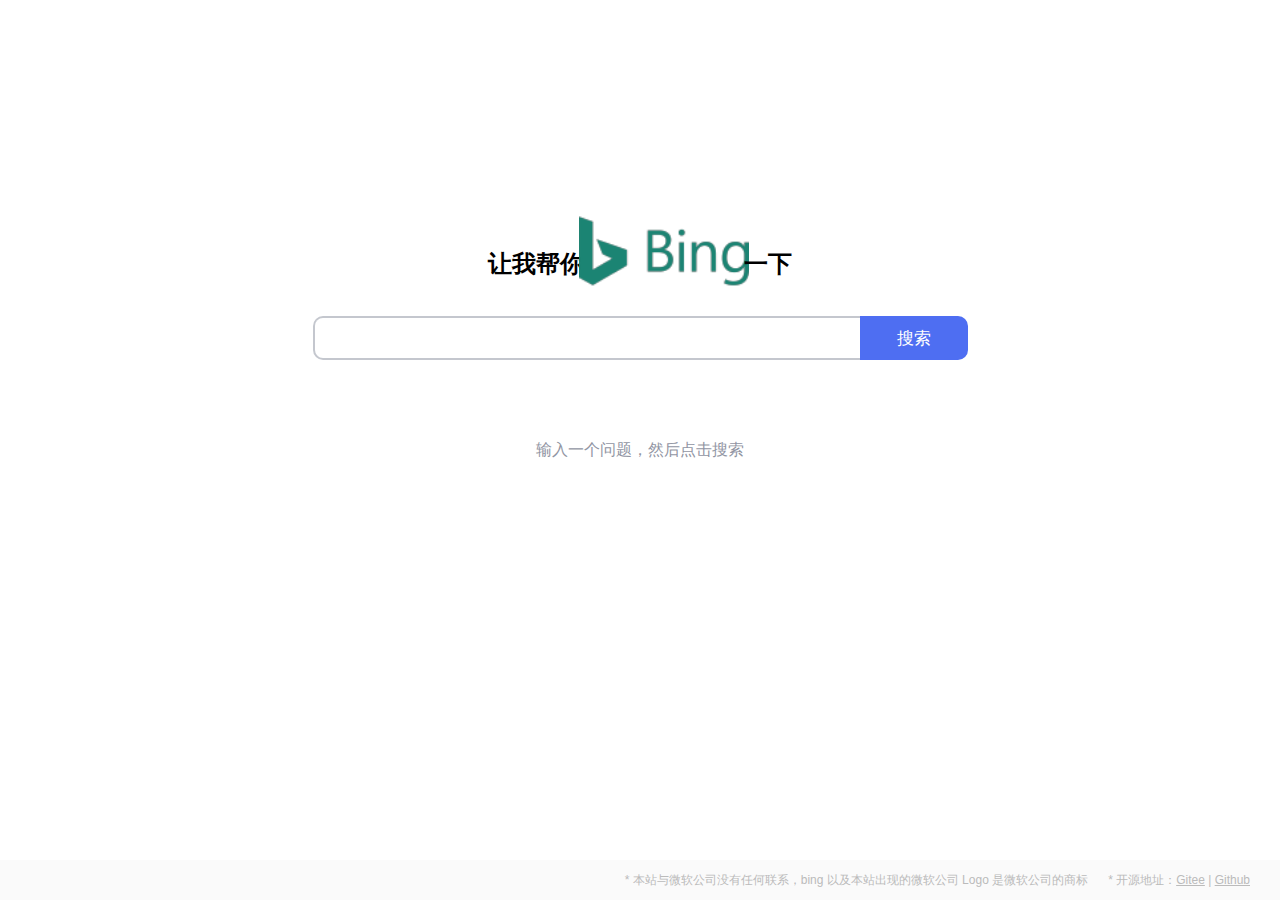
==== bing/index.html @ 6490196d "Updata" ====
<!DOCTYPE html>
<html xmlns="http://www.w3.org/1999/xhtml">
<head>
    <meta charset="utf-8">
    <meta name="renderer" content="webkit">
    <meta http-equiv="X-UA-Compatible" content="IE=edge">
    <meta http-equiv="Cache-Control" content="no-transform">
    <meta http-equiv="Cache-Control" content="no-siteapp">
    <meta name="viewport" content="width=device-width, initial-scale=1">
    
    <title>让我帮你必应一下 | Let Me Bing That For You</title>
    
    <link rel="shortcut icon" href="favicon.ico">
    <link rel="stylesheet" href="css/style.css" />
    
    <script src="js/jquery.min.js"></script>
    <script src="js/base64.min.js"></script>
    <script src="js/clipboard.min.js"></script>
    <script src="js/script.js"></script>
</head>
<body>
    <section id="search">
        <div class="search-header">
            <h2>
                <span class="let-me">让我帮你</span> 
                <img src="img/bing.png" alt="必应" title="让我帮你必应一下"> 
                <span class="for-you">一下</span>
            </h2>
        </div>
        
        <form id="search-form">
            <div class="search-form-group">
                <div class="search-form-input">
                    <input type="search" id="kw" maxlength="255" autocomplete="off" required>
                </div>
                <button id="search-submit">搜索</button>
            </div>
        </form>
    </section>
    
    <section id="function">
        <p id="tips">输入一个问题，然后点击搜索</p>
        <!--<button id="stop">快停下！我是自己人</button>-->
        
        
        <div id="output">
            <textarea id="url-output" rows="3" readonly></textarea>
            <div class="tool-btns">
                <button data-clipboard-target="#url-output">复制</button>
                <button id="preview">预览</button>
            </div>
        </div>
    </section>
    
    <footer id="footer">
        <!--
        <ul class="footer-left">
            <li><a href="#" target="_blank">链接1</a></li>
            <li><a href="#" target="_blank">链接2</a></li>
        </ul>-->
        
        <ul class="footer-right">
            <li>* 本站与微软公司没有任何联系，bing 以及本站出现的微软公司 Logo 是微软公司的商标</li>
            <li>* 开源地址：<a href="https://gitee.com/wzh-team/let-me-baidu-that-for-you" target="_blank">Gitee</a> | <a href="https://github.com/wxs7655/Let-Me-Baidu-That-For-You" target="_blank">Github</a></li>
        </ul>
    </footer>
    
    <div id="arrow"></div>
</body>
</html>
---- bing/css/style.css ----
@charset "utf-8";

html, body, 
div, section, header, footer,
button, input, textarea,
p, ul, li {
    margin: 0;
    padding: 0;
    box-sizing: border-box;
    font-family: Microsoft Yahei, "微软雅黑", "Helvetica Neue", Helvetica, Hiragino Sans GB, WenQuanYi Micro Hei, sans-serif;
} 

img {
    outline: none;
}

html, body {
    width: 100%;
    height: 100%;
    overflow-x: hidden;
}


/* 搜索框 */
#search {
    position: relative;
    height: 40%;
    min-height: 314px;
    max-height: 510px;
    margin: 0 auto;
    text-align: center;
}

#search-form {
    position: absolute;
    width: 100%;
    bottom: 0;
}

.search-form-group {
    position: relative;
    max-width: 655px;
    margin: 0 auto;
}

.search-form-input {
    position: absolute;
    left: 0;
    right: 108px;
    vertical-align: top;
    overflow: hidden;
}

.search-form-input input {
    width: 100%;
    height: 44px;
    padding: 12px 16px;
    font-size: 16px;
    outline: 0;
    box-shadow: none;
    border-radius: 10px 0 0 10px;
    border: 2px solid #c4c7ce;
    border-right: none;
    background: #fff;
    color: #222;
}
.search-form-group input:hover {
    border-color: #9195a3;
}
.search-form-group input:focus {
    border-color: #4e6ef2;
}

.search-form-group button {
    cursor: pointer;
    width: 108px;
    height: 44px;
    line-height: 45px;
    padding: 0;
    background: #4e6ef2;
    border-radius: 0 10px 10px 0;
    font-size: 17px;
    color: #fff;
    box-shadow: none;
    font-weight: 400;
    border: none;
    outline: 0;
    float: right;
    z-index: 1;
}
.search-form-group button:active {
    background-color: #4662d9;
}
.search-form-group button:hover {
    background-color: #4662d9;
}

.search-header {
    position: absolute;
    bottom: 60px;
    width: 100%;
}

.search-header h2 {
    font-size: 24px;
    font-weight: 900;
}

.search-header img {
    display: inline-block;
    width: 170px;
    margin: 0 -12px -16px;
}

/* 功能区 */
#function {
    position: absolute;
    width: 100%;
    min-height: 220px;
    text-align: center;
    margin-top: 80px;
}

#tips {
    color: #9195a3;
    font-size: 16px;
}

#stop {
    display: none;
    border: none;
    padding: 8px 15px;
    border-radius: 100px;
    color: #bababa;
    background: #f1f1f1;
    outline: none;
    cursor: pointer;
    margin-top: 50px;
}

#output {
    display: none;
    width: 100%;
    max-width: 400px;
    margin: 20px auto;
}

#output textarea {
    width: 100%;
    padding: 5px 8px;
    border-radius: 3px;
    border: 1px solid #c8c8c8;
    outline: none;
    word-break: break-all;
}
#output textarea:focus {
    border-color: #4285f4;
    box-shadow: 0 0 2px #4285f4;
}

#output .tool-btns {
    text-align: right;
    margin-top: 8px;
}

#output button {
    outline: none;
    cursor: pointer;
    color: #fff;
    background: #3f89ec;
    border: none;
    margin-left: 8px;
    padding: 6px 14px;
    border-radius: 3px;
}
#output button:hover {
    background: #4490f7;
}
#output button:focus {
    background: #3a84e8;
}


/* 页脚 */
#footer {
    width: 100%;
    position: fixed;
    z-index: 100;
    bottom: 0;
    left: 0;
    height: 40px;
    line-height: 40px;
    font-size: 12px;
    overflow: hidden;
    background-color: #fafafa;
    padding: 0 20px;
}

#footer li {
    list-style: none;
    display: inline-block;
    float: left;
    padding: 0 10px;
}

.footer-left, .footer-left a {
    color: #9195a3;
    text-decoration: none;
}

.footer-right {
    float: right;
}
.footer-right, .footer-right a {
    color: #bbb;
}


/* 鼠标指示箭头 */
#arrow {
    display: none;
    position: absolute;
    left: 0;
    top: 0;
    width: 50px;
    height: 50px;
    z-index: 999;
    background: url(../img/arrow.png) no-repeat;
}

#arrow::after {
    content: '';
    position: absolute;
    top: -13px;
    left: -15px;
    z-index: -1;
    border-radius: 9em;
    box-shadow: 0 0 0 7px rgba(0,0,0,.4);
    width: 30px;
    height: 30px;
    opacity: 0;
}

#arrow.active::after {
    -webkit-animation: bubble-scale 1s ease;
            animation: bubble-scale 1s ease;
}

@-webkit-keyframes bubble-scale {
    from {
        transform: scale(0);
        opacity: 1
    }
    to {
        transform:scale(2);
        opacity: 0
    }
}

@keyframes bubble-scale {
    from {
        transform: scale(0);
        opacity: 1
    }
    to {
        transform: scale(2);
        opacity: 0
    }
}



/* 响应式优化 */
@media screen and (max-width: 650px) {  
    #search {
        margin: 0 10px;
        height: auto;
        min-height: 200px;
    }
    
    .search-header img {
        width: 180px;
        margin: 0 -16px -12px;
    }
    
    #search-form {
        bottom: 10px;
        border: 1px solid #363636;
    }
    
    .search-form-input {
        right: 81px;
    }
    
    .search-form-input input {
        border: none;
        border-radius: 0;
        padding: 12px;
    }
    
    .search-form-group button {
        width: 81px;
        height: 44px;
        padding: 0 10px;
        border: none;
        border-left: 1px solid #e8e8e8;
        border-radius: 0;
        font-size: 16px;
        font-weight: 700;
        line-height: 46px;
        white-space: nowrap;
        letter-spacing: -1px;
        color: #38f;
        background: #fff;
    }
    
    .search-form-group button:active {
        background-color: #fdfafa;
    }
    .search-form-group button:hover {
        background-color: #fdfafa;
    }
    
    #function {
        position: relative;
        top: 0;
        margin-top: 50px;
        padding: 0 10px;
    }
    
    #stop {
        margin-top: 30px;
    }
    
    #footer {
        padding: 0;
    }
    
    #arrow {
        background: url(../img/hand.png) no-repeat;
    }
}
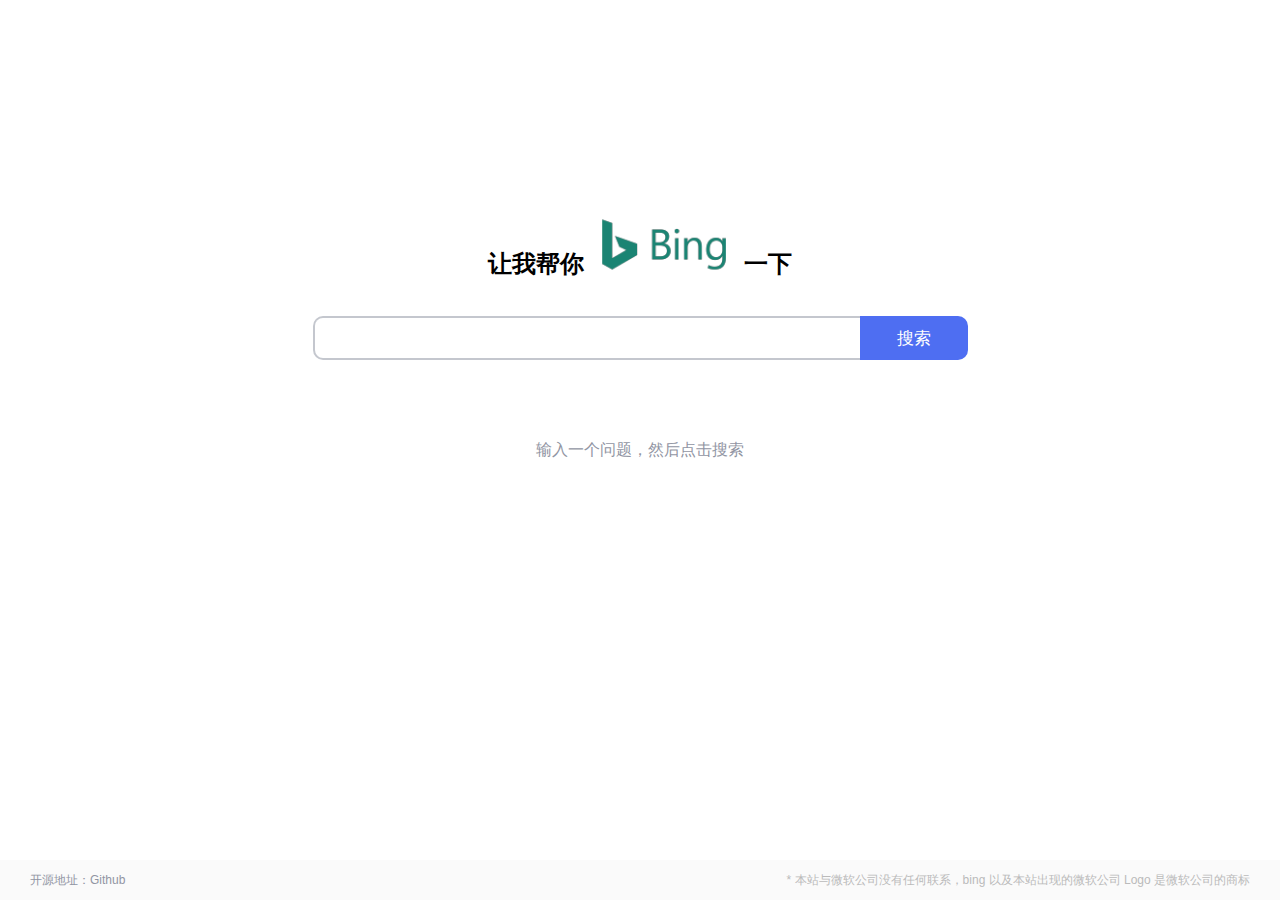
==== commit a95428ac: "Updata" ====
--- a/bing/index.html
+++ b/bing/index.html
@@ -53,15 +53,13 @@
     </section>
     
     <footer id="footer">
-        <!--
         <ul class="footer-left">
-            <li><a href="#" target="_blank">链接1</a></li>
-            <li><a href="#" target="_blank">链接2</a></li>
-        </ul>-->
+            <!--<li><a href="#" target="_blank">链接1</a></li>-->
+            <li>开源地址：<a href="https://github.com/WZH-Team/Let-Me-Search-That-For-You" target="_blank">Github</a></li>
+        </ul>
         
         <ul class="footer-right">
             <li>* 本站与微软公司没有任何联系，bing 以及本站出现的微软公司 Logo 是微软公司的商标</li>
-            <li>* 开源地址：<a href="https://gitee.com/wzh-team/let-me-baidu-that-for-you" target="_blank">Gitee</a> | <a href="https://github.com/wxs7655/Let-Me-Baidu-That-For-You" target="_blank">Github</a></li>
         </ul>
     </footer>
     
